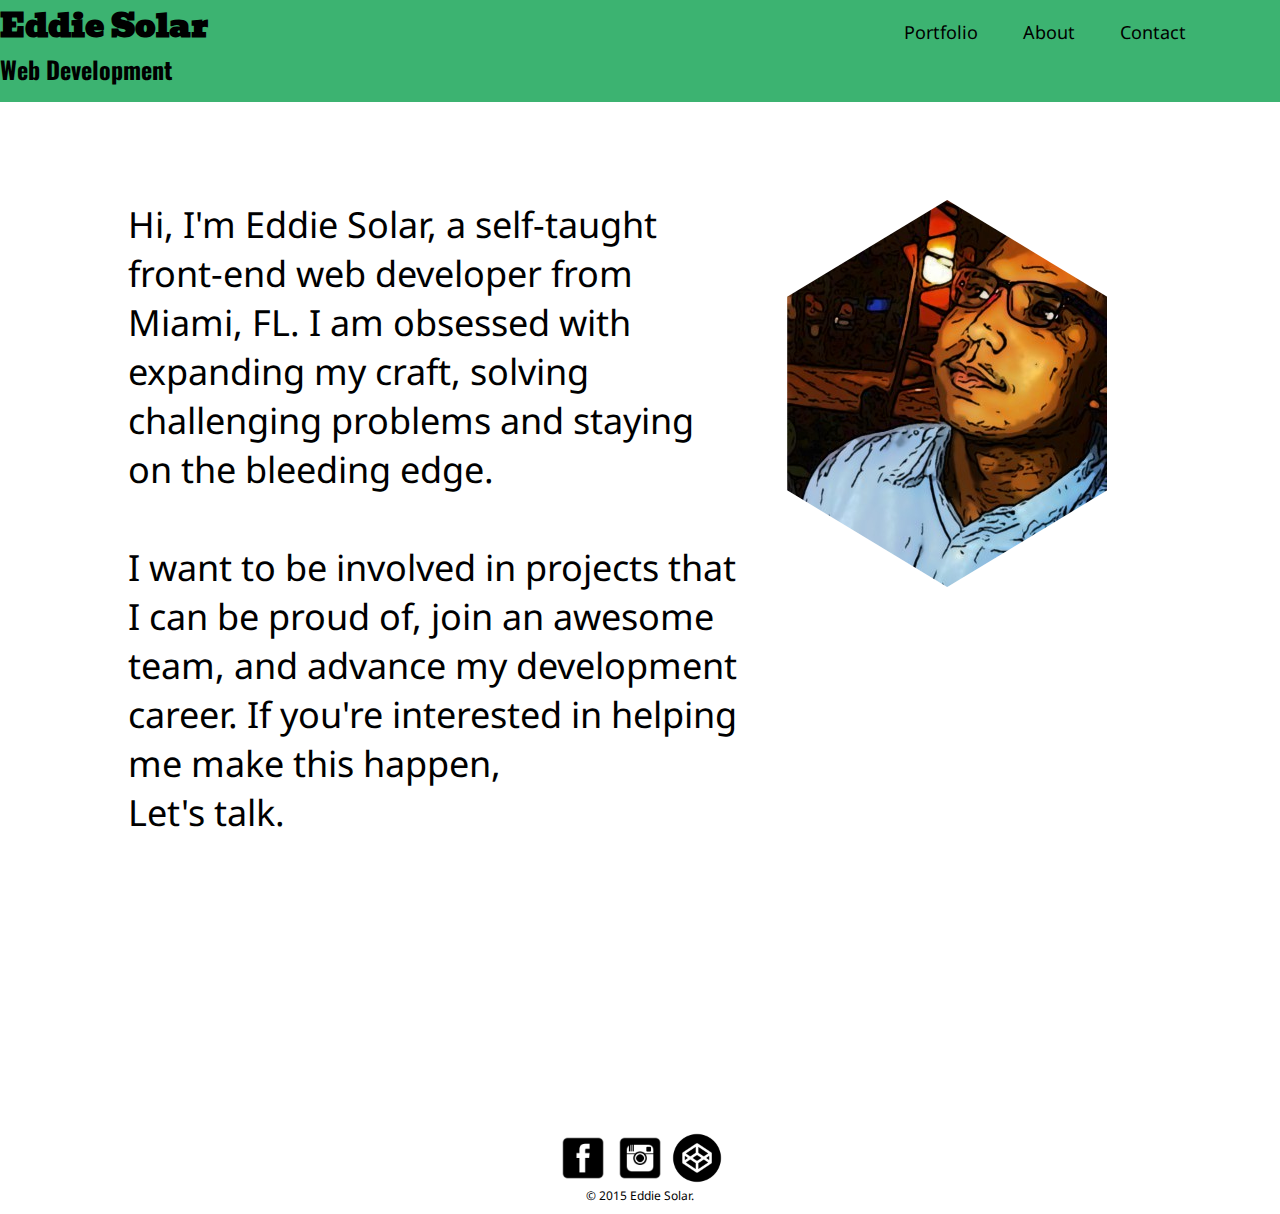
==== about.html @ c0d6c461 "added about page. added styles to contact and about. add font styles" ====
<!DOCTYPE html>
<html>
	<head>
		<title>EddieSolar | FrontEnd</title>
	    <meta charset='tf-8'>
	    <meta content='width=device-width, initial-scale=1.0' name='viewport'>
	    <link href='app/bower_components/normalize.css' rel='stylesheet' type='text/css'>
	    <link href='http://fonts.googleapis.com/css?family=Droid+Sans|Bevan|Oswald' rel='stylesheet' type='text/css'>
	    <link href='css/main.css' rel='stylesheet' type='text/css'>
	</head>
	<body>
		<header class="l-header">
			<a href="index.html" class="m-logo">
				<h1>Eddie Solar</h1>
				<h2>Web Development</h2>
			</a>
			<nav class="m-navi">
				<ul>
					<li>
						<a href="index.html">Portfolio</a>
					</li>
					<li>
						<a href="about.html">About</a>
					</li>
					<li>
						<a href="contact.html">Contact</a>
					</li>
				</ul>
			</nav>
		</header>
		<section class='l-about'>
		    <div class='m-aboutme'>
		      	<div class='aboutCont'>
		        	<p>Hi, I'm Eddie Solar, a self-taught front-end web developer from Miami, FL. I am obsessed with expanding my craft, solving challenging problems and staying on the bleeding edge. 
		        	<br><br>
		        	<p>I want to be involved in projects that I can be proud of, join an awesome team, and advance my development career. If you're interested in helping me make this happen,</p>
		        	<a href='mailto:esolar07@gmail.com'>Let's talk.</a>
		      	</div>
		      	<div class="aboutimage">
	      			<img src="images/profile_pic.jpeg">
	      		</div>
		    </div>
		</section>
		<footer>
			<section class="m-foot">
		     	<a href='https://www.facebook.com/eddie.solar.3'>
		        	<img alt='Facebook Logo' class='m-socialicon' src='images/fb.png'>
		      	</a>
		      	<a href='https://twitter.com/esolar07'>
		        	<img alt='Twitter Logo' class='m-socialicon' src='images/ig.png'>
		      	</a>
		      	<a href='http://codepen.io/eddie07/'>
		        	<img alt='CodePen Logo' class='m-socialicon' src='images/cp.png'>
		      	</a>
		      	<p>&copy; 2015 Eddie Solar.</p>
	      	</section>
	    </footer>
	</body>
</html>
---- css/main.css ----
html {
  box-sizing: border-box;
  width: 100%; }

*, *:before, *:after {
  box-sizing: inherit;
  margin: 0;
  padding: 0; }

body {
  width: 100%;
  font-family: 'Droid Sans', sans-serif; }

iframe {
  overflow: hidden; }

header {
  width: 100%;
  float: left; }

a {
  color: black; }
  a:link {
    text-decoration: none; }
  a:visited {
    text-decoration: none; }
  a:hover {
    text-decoration: none; }
  a:active {
    text-decoration: none; }

h1 {
  font-family: 'Bevan', cursive; }

h2 {
  font-family: 'Oswald', sans-serif;
  padding-bottom: 15px; }

ul {
  list-style: none; }

footer {
  width: 100%;
  margin-top: 20%;
  padding: 10px; }

.l-header {
  background: #3CB371;
  padding-top: 5%; }
  @media screen and (min-width: 715px) {
    .l-header {
      padding-top: 0; } }

.l-gallery {
  width: 90%;
  margin: 0 auto;
  padding-top: 20px; }
  .l-gallery-sites {
    width: 100%;
    display: flex;
    flex-direction: column;
    justify-content: center; }
    @media screen and (min-width: 620px) {
      .l-gallery-sites {
        flex-direction: row;
        flex-wrap: wrap; } }

.l-contact, .l-about {
  width: 60%;
  margin: 0 auto;
  padding: 200px 0 30px; }

@media screen and (min-width: 715px) {
  .l-about {
    width: 80%;
    font-size: 1.5em; } }

.m-logo {
  text-align: center; }
  @media screen and (min-width: 715px) {
    .m-logo {
      float: left;
      margin-right: 5%;
      text-align: left;
      width: 45%; } }

.m-navi {
  text-align: center;
  width: 100%;
  background: #90EE90; }
  @media screen and (min-width: 715px) {
    .m-navi {
      background: none;
      float: right;
      font-size: 1.125em;
      margin-right: 5%;
      text-align: right;
      width: 45%; } }
  .m-navi ul {
    margin: 0 10px;
    padding: 0; }
    .m-navi ul li {
      display: inline-block;
      margin: 20px; }

.m-site {
  margin: 35px auto; }

.m-contactDetails {
  margin-top: 25px; }

.m-aboutme {
  width: 100%;
  font-size: 1.5em;
  display: flex;
  flex-direction: column; }
  @media screen and (min-width: 715px) {
    .m-aboutme {
      flex-direction: row; } }

.aboutCont {
  width: 60%; }

.aboutimage {
  max-width: 100%;
  margin: 0 auto; }
  .aboutimage img {
    -webkit-clip-path: polygon(50% 0%, 100% 25%, 100% 75%, 50% 100%, 0% 75%, 0% 25%);
    -moz-clip-path: polygon(50% 0%, 100% 25%, 100% 75%, 50% 100%, 0% 75%, 0% 25%);
    clip-path: polygon(50% 0%, 100% 25%, 100% 75%, 50% 100%, 0% 75%, 0% 25%); }

.m-socialicon {
  width: 50px;
  height: 50px;
  margin: 0 2px; }

.m-foot {
  width: 50%;
  margin: 0 auto;
  text-align: center;
  font-size: 0.75em; }

/*# sourceMappingURL=main.css.map */
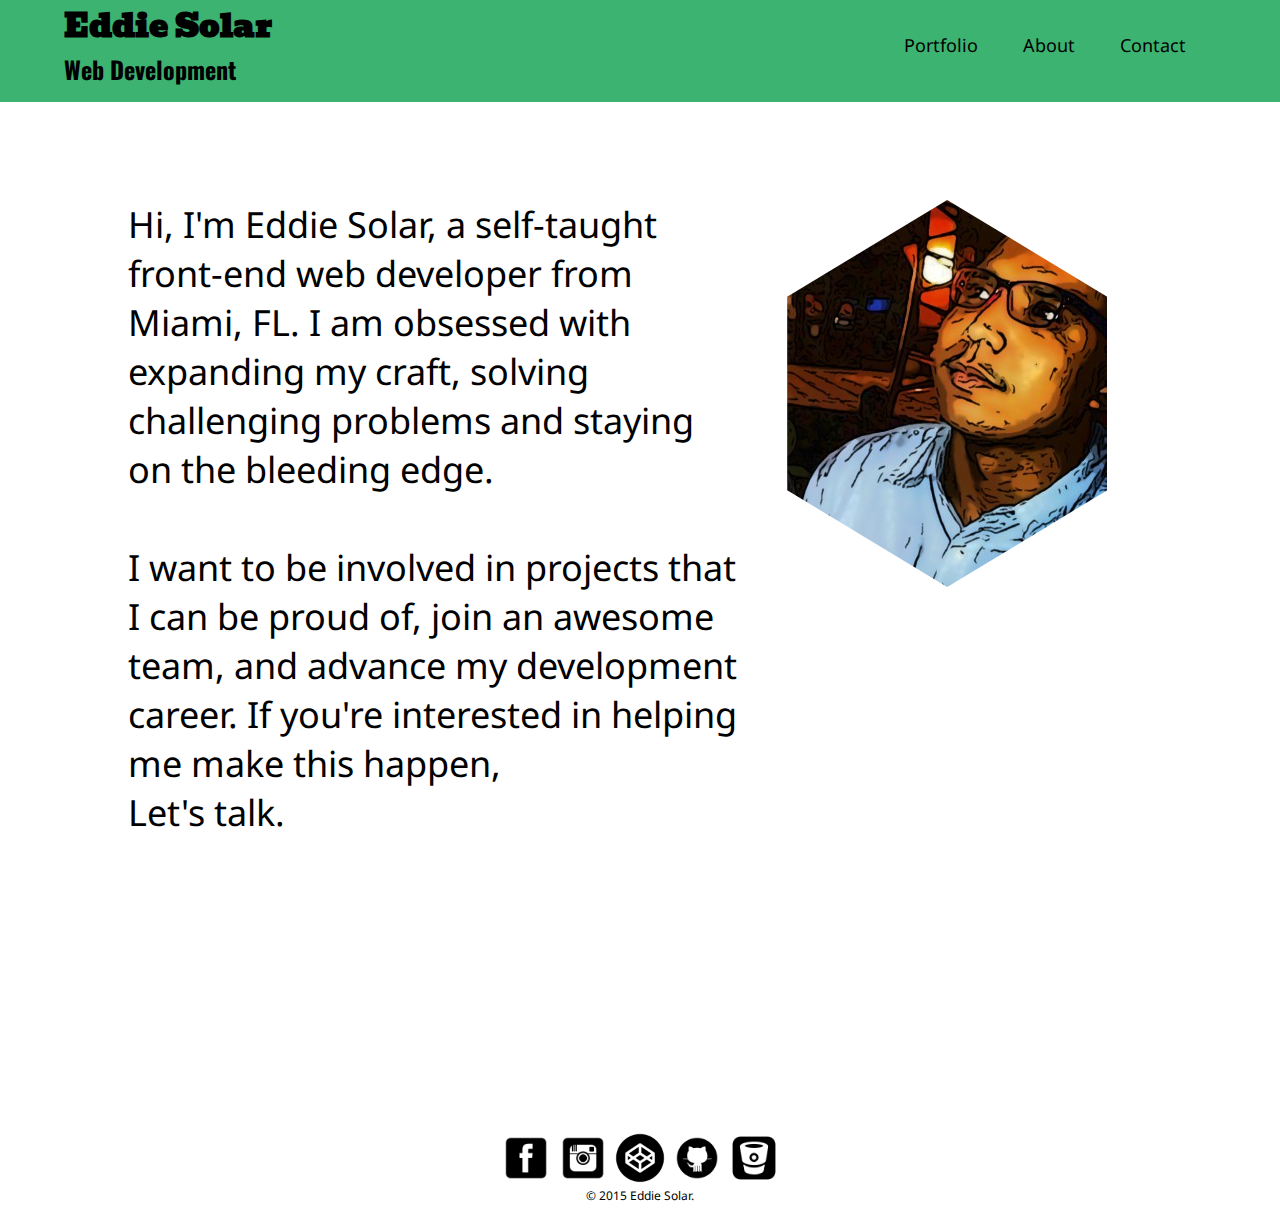
==== commit 55e62acf: "added coodepen demos. more styles" ====
--- a/about.html
+++ b/about.html
@@ -52,6 +52,12 @@
 		      	<a href='http://codepen.io/eddie07/'>
 		        	<img alt='CodePen Logo' class='m-socialicon' src='images/cp.png'>
 		      	</a>
+		      	<a href='https://github.com/esolar07'>
+		        	<img alt='GitHub Logo' class='m-socialicon' src='images/gh.png'>
+		      	</a>
+		      	<a href='https://bitbucket.org/dashboard/overview'>
+		        	<img alt='BitBucket Logo' class='m-socialicon' src='images/bb.png'>
+		      	</a>
 		      	<p>&copy; 2015 Eddie Solar.</p>
 	      	</section>
 	    </footer>
--- a/css/main.css
+++ b/css/main.css
@@ -10,6 +10,9 @@
 body {
   width: 100%;
   font-family: 'Droid Sans', sans-serif; }
+
+img {
+  max-width: 100%; }
 
 iframe {
   overflow: hidden; }
@@ -46,7 +49,8 @@
 
 .l-header {
   background: #3CB371;
-  padding-top: 5%; }
+  padding-top: 5%;
+  margin-bottom: 30px; }
   @media screen and (min-width: 715px) {
     .l-header {
       padding-top: 0; } }
@@ -68,7 +72,8 @@
 .l-contact, .l-about {
   width: 60%;
   margin: 0 auto;
-  padding: 200px 0 30px; }
+  padding: 200px 0 30px;
+  font-size: 1.5em; }
 
 @media screen and (min-width: 715px) {
   .l-about {
@@ -80,7 +85,7 @@
   @media screen and (min-width: 715px) {
     .m-logo {
       float: left;
-      margin-right: 5%;
+      margin-left: 5%;
       text-align: left;
       width: 45%; } }
 
@@ -102,9 +107,26 @@
     .m-navi ul li {
       display: inline-block;
       margin: 20px; }
+      .m-navi ul li a:hover {
+        color: white; }
+      @media screen and (min-width: 715px) {
+        .m-navi ul li {
+          vertical-align: middle;
+          line-height: 50px; } }
 
 .m-site {
-  margin: 35px auto; }
+  margin: 35px auto;
+  perspective: 250px; }
+  .m-site img {
+    transition: 100ms;
+    transform: translateZ(0px); }
+    .m-site img:hover {
+      box-shadow: 0px 0px 10px rgba(0, 0, 0, 0.8);
+      transform: translateZ(35px) rotate(3deg);
+      z-index: 1; }
+
+.contactMessage {
+  margin-top: 50px; }
 
 .m-contactDetails {
   margin-top: 25px; }
@@ -119,7 +141,12 @@
       flex-direction: row; } }
 
 .aboutCont {
-  width: 60%; }
+  width: 100%;
+  margin-top: 50px; }
+  @media screen and (min-width: 715px) {
+    .aboutCont {
+      width: 60%;
+      margin-top: 0; } }
 
 .aboutimage {
   max-width: 100%;
@@ -128,6 +155,12 @@
     -webkit-clip-path: polygon(50% 0%, 100% 25%, 100% 75%, 50% 100%, 0% 75%, 0% 25%);
     -moz-clip-path: polygon(50% 0%, 100% 25%, 100% 75%, 50% 100%, 0% 75%, 0% 25%);
     clip-path: polygon(50% 0%, 100% 25%, 100% 75%, 50% 100%, 0% 75%, 0% 25%); }
+  @media screen and (max-width: 715px) {
+    .aboutimage {
+      display: none; } }
+
+.m-twit {
+  color: #4682B4; }
 
 .m-socialicon {
   width: 50px;
